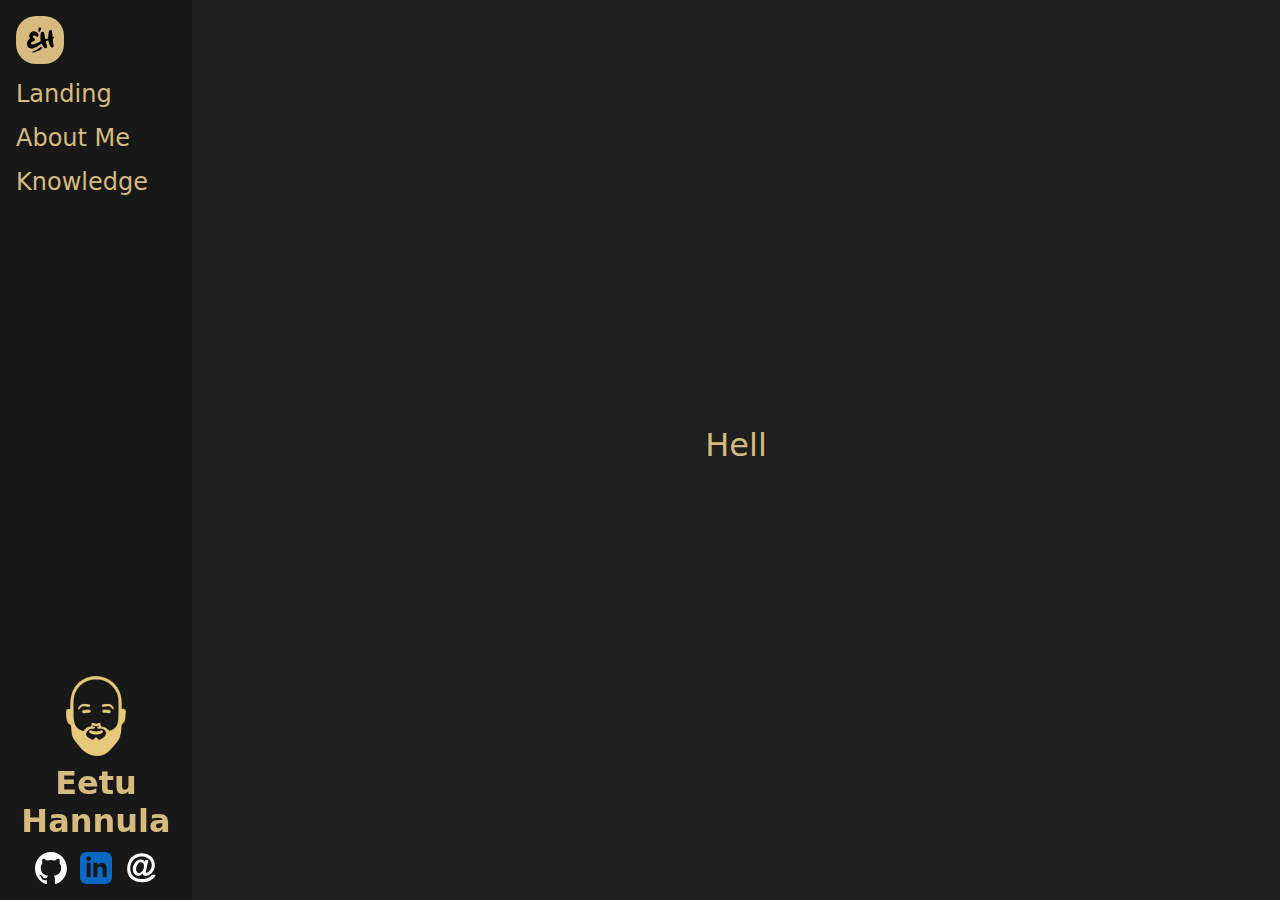
==== index.html @ 800ae950 "repo init" ====
<!DOCTYPE html>
<html>

<head>
    <meta charset="utf-8">
    <meta name="viewport" content="width=device-width, initial-scale=1.0">
    <title>Eetu Hannula / Portfolio</title>
    <link rel="icon" type="image/x-icon" href="./img/icons/html-logo.svg">

    <link rel="stylesheet" href="css/styles.css">
</head>

<body>    

    <nav>
        <ul>
            <li><a href="#landing">Landing</a></li>
            <li><a href="#about-me">About Me</a></li>
            <li><a href="#knowledge">Knowledge</a></li>
        </ul>  
    </nav>

    <main>
        <section id="landing" class="view">
            <div class="landing-page">
                <h1 id="typethis">Hello World! Welcome to my personal domain!</h1>
            </div>
        </section>

        <section id="about-me" class="view">
            <div class="about-me">
                <h1 class="page-title">About Me</h1>
                <p>(Greetings in finnish)</p>
                <p>Hei</p>
                <p>Olen tieto- ja viestintätekniikan opiskelija LAB-ammattikorkeakoulusta, Lahdesta.</p>
                <p>Olen opiskellut ohjelmointia Python, C/C++, Java, PHP, ja Javascript kielillä. Web-kehityksen HTML ja CSS/SCSS sekä tietokantojen SQL ovat tuttuja. Olen tutustunut myös web-palvelimien luomiseen Linux pohjaiselle järjestelmälle, sekä omasta mielenkiinnosta eri Linux-käyttöjärjestelmiin ja näiden perusteisiin. Olen opiskellut perusteet ohjelmistotuotannosta, arkkitehtuurista, testauksesta ja ylläpidosta.</p>
                <p>Opiskelen mediatekniikan linjalla, mistä johtuen opintoihini kuuluu myös kuvan-, videon- ja äänenkäsittelyä, 3D-mallinnusta sekä perusteita peliteknologioihin ja pelisuunnitteluun. </p>
                <p>Toivon kehittyväni tulevaisuudessa etenkin ohjelmoinnin osalta, sillä opitut taidot vaativat kertaamista ja huomaan tämän myös kiinnostavan itseäni eniten.</p>
                <p>Työtekijänä olen itseohjautuva ja tarkka realisti, joka on aidosti kiinnostunut oppimaan uutta. </p>
                <p>Olen alanvaihtaja. Aikaisemmalta ammatiltani olen fysioterapeutti ja hieroja. Olen työskennellyt pääsäntöisesti yrittäjänä, omalla toiminimellä, viimeiset 10 vuotta. Näin ollen pienyrittäjyys, sekä sosiaali- ja terveysala on tullut tutuksi. Minulla on kokemusta myös opettamisesta ja luennoinnista. Olen kuitenkin nuoresta asti ollut kiinnostunut tietotekniikasta, minkä vuoksi olen sitä päätynyt opiskelemaan.</p>
                <a href="./files/aboutme.pdf" download="EetuHannula" id="aboutPDF">Ota mukaan: CV / Cover Letter (PDF download)</a>
            </div>
        </section>

        <section id="knowledge" class="view">
            <div class="knowledge-content">
                
                <h1 class="page-title">Knowledge</h1>

                <div class="skill-category familiar">
                    <div class="description">
                        <h2>Full-Stack</h2>
                        <p>My main skillset centers around full stack web-development:</p>
                    </div>
    
                    <div class="skillboxes">
                        <div class="skillbox">
                            <h3>Front-End</h3>
                            <p>Javascript, HTML, CSS, SCSS/SASS</p>
                            <div class="skill-icons">
                                <img src="img/icons/js-logo.svg" alt="">
                                <img src="img/icons/html-logo.svg" alt="">
                                <img src="img/icons/css-logo.svg" alt="">
                                <img id="scss-logo" src="img/icons/scss-logo.svg" alt="">
                                <img src="img/icons/sass-logo.svg" alt="">
                            </div>
                        </div>
                        <div class="skillbox">
                            <h3>Back-End</h3>
                            <p>Node.js, Linux, Linode (cloud)</p>
                            <div class="skill-icons">
                                <img src="img/icons/node-logo.svg" alt="">
                                <img src="img/icons/ubuntu-logo.svg" alt="">
                                <img src="img/icons/debian-logo.svg" alt="">
                                <img src="img/icons/linode-logo1.svg" alt="">
                            </div>
                        </div> 
                    </div>
                </div>
                    
                <div class="skill-category basic">
                    <div class="description">
                        <h2>Base knowledge</h2>
                        <p>I have also studied basics of the following:</p>
                    </div>
    
                    <div class="skillboxes">
                        <div class="skillbox">
                            <h3>Programming</h3>
                            <p>Typescript, Python, Java, C++</p>
                            <div class="skill-icons">
                                <img src="img/icons/ts-logo.svg" alt="">
                                <img src="img/icons/python-logo.svg" alt="">
                                <img src="img/icons/java-logo.svg" alt="">
                                <img src="img/icons/cplusplus-logo.svg" alt="">
                            </div>
                        </div>
                        
                        <div class="skillbox">
                            <h3>Frameworks</h3>
                            <p>Express.js, Angular, Nest.js</p>
                            <div class="skill-icons">
                                <img id="express-logo" src="img/icons/expressjs-logo.svg" alt="">
                                <img src="img/icons/angular-logo.svg" alt="">
                                <img src="img/icons/nestjs-logo.svg" alt="">
                            </div>
                        </div> 
                        <div class="skillbox">
                            <h3>Media creation</h3>
                            <p>Blender, Audacity, Davinci Resolve</p>
                            <div class="skill-icons">
                                <img src="img/icons/blender-logo.svg" alt="">
                                <img src="img/icons/audacity-logo.svg" alt="">
                                <img src="img/icons/davinciresolve-logo.svg" alt="">
                            </div>
                        </div>  
                    </div>  
                </div>
            </div>
        </section>

        <section id="contact" class="view">
            <div class="contact-content">
                <div>
                    <img id="profile-icon" src="./img/icons/profile_icon.png" alt="profile-icon">
                </div>

                <h1>Eetu</h1>
                <h1>Hannula</h1>
                
                <div class="contact-links">
                    <a href="https://github.com/eetuhannula" target="_blank">
                        <img id ="github-icon" src="./img/icons/github-logo.svg" alt="GitHub">
                    </a>
                    <a href="https://www.linkedin.com/in/eetu-hannula-a75682139/" target="_blank">
                        <img id="linkedin-icon" src="./img/icons/linkedin-logo.svg" alt="LinkedIn">
                    </a>
                    <a href="mailto:eetuhannula@gmail.com">
                        <img id="email-icon" src="img/icons/email-icon.svg" alt="email-icon">
                    </a>
                </div>
            </div>

        </section>

    </main>

    <!-- HUD + HIDDEN ITEM -->
    <div id="hud-system">    

        <input type="checkbox" class="switch-checkbox">

        <div class="switch-visuals" id="switch-visuals">
            <img src="./img/icons/eh-logo.svg" class="menu-icon" alt="">
        </div>

        <div class="overlay-screen">
            <div class="screen-content">
                <h1>Nothing yet..</h1>
                <h1>Site is unfinished</h1>
                <h1>:)</h1>
            </div>
        </div>
    </div>

    <!-- SCRIPT -->
    <script src="js/script.js"></script>
</body>
</html>
---- css/styles.css ----
h1 {
  color: #d7ba7d;
}

h2 {
  color: #ce9178;
}

h3 {
  color: #d7ba7d;
}

p {
  color: #cccccc;
}

a {
  text-decoration: none;
}

.landing-page {
  display: flex;
  justify-content: center;
  align-items: center;
  height: calc(100vh - 10px);
}
.landing-page h1 {
  padding: 2rem 4rem;
  font-size: 2rem;
  font-weight: 200;
}
@media (max-width: 800px) {
  .landing-page {
    height: unset;
    min-height: calc(100vh - 4rem);
  }
}

.page-title {
  font-size: 3rem;
  font-weight: 900;
  text-shadow: #ce9178 2px 2px;
  padding: 2rem 0;
}

.knowledge-content {
  padding: 0 4rem;
  max-width: 40rem;
  display: flex;
  flex-direction: column;
}
@media (max-width: 800px) {
  .knowledge-content {
    padding: 0 2rem;
  }
}
.knowledge-content .skill-category {
  margin-bottom: 1rem;
}
.knowledge-content .skill-category .description {
  padding-bottom: 1rem;
}
.knowledge-content .skill-category .description h2 {
  padding-bottom: 0.5rem;
}
.knowledge-content .skill-category .skillboxes {
  display: flex;
  flex-direction: column;
  flex-wrap: wrap;
  gap: 1rem;
}
.knowledge-content .skill-category .skillboxes .skillbox {
  display: flex;
  flex-flow: column wrap;
  gap: 0.5rem;
}
.knowledge-content .skill-category .skillboxes .skillbox h3 {
  color: #d7ba7d;
  font-weight: 500;
}
.knowledge-content .skill-category .skillboxes .skillbox p {
  color: #cccccc;
}
@media (max-width: 800px) {
  .knowledge-content .skill-category .skillboxes .skillbox .skill-icons #scss-logo {
    background-color: white;
    border-radius: 50%;
    padding: 0;
    margin: 0.25rem;
  }
  .knowledge-content .skill-category .skillboxes .skillbox .skill-icons #express-logo {
    margin: auto;
    padding: 0.5rem;
    margin: 0.35rem;
    background-color: white;
    border-radius: 5px;
    max-height: 1.5rem;
  }
  .knowledge-content .skill-category .skillboxes .skillbox .skill-icons img {
    max-height: 3rem;
    padding: 0.25rem;
  }
}
.knowledge-content .skill-category .skillboxes .skillbox img {
  padding: 1rem;
  height: 4rem;
}

.about-me {
  padding: 0 4rem;
  max-width: 70%;
  display: flex;
  flex-direction: column;
}
.about-me p {
  padding-bottom: 0.5rem;
}
@media (max-width: 800px) {
  .about-me {
    max-width: unset;
    padding: 0 2rem 5rem 2rem;
  }
}
.about-me #aboutPDF {
  color: hsl(117, 75%, 40%);
}
.about-me #aboutPDF:hover {
  text-decoration: underline;
}

#contact {
  width: 12rem;
  min-width: unset;
  position: fixed;
  bottom: 0;
  left: 0;
  z-index: 2;
  display: flex;
  flex-direction: column;
  align-items: center;
  justify-content: center;
}
@media (max-width: 800px) {
  #contact {
    position: unset;
    min-height: 100vh;
    margin: auto;
    z-index: 0;
  }
}

.contact-content {
  display: flex;
  flex-direction: column;
  align-items: center;
  justify-content: center;
}
.contact-content .contact-links {
  padding: 0.5rem;
}
.contact-content #profile-icon {
  height: 5rem;
  width: auto;
  filter: brightness(5.5) hue-rotate(20deg);
}
@media (max-width: 800px) {
  .contact-content #profile-icon {
    height: 10rem;
  }
}
.contact-content #linkedin-icon {
  filter: invert(27%) sepia(100%) saturate(1311%) hue-rotate(191deg) brightness(94%) contrast(95%);
}
.contact-content #github-icon {
  filter: invert(100%) sepia(100%) saturate(0%) hue-rotate(140deg) brightness(102%) contrast(102%);
}
.contact-content #email-icon {
  filter: invert(100%) sepia(100%) saturate(0%) hue-rotate(140deg) brightness(102%) contrast(102%);
}
.contact-content img {
  padding: 0.25rem;
  height: 2rem;
  width: 2rem;
}

#hud-system {
  position: fixed;
  top: 0;
  left: 0;
  width: 0;
  margin: 0;
  padding: 0;
  z-index: 10;
  display: flex;
  background-color: white;
}

.switch-visuals {
  position: fixed;
  top: 1rem;
  left: 1rem;
  display: flex;
  justify-content: center;
  align-items: center;
  width: 3rem;
  height: 3rem;
  border-radius: 20px;
  background-color: #d7ba7d;
  transform: rotate(0deg);
  transition: 1s;
  z-index: 1;
}
.switch-visuals .menu-icon {
  height: 4rem;
}
@media (max-width: 800px) {
  .switch-visuals {
    left: unset;
    right: 1rem;
  }
}

.switch-checkbox {
  position: fixed;
  top: 1rem;
  left: 1rem;
  padding: 0;
  width: 3rem;
  height: 3rem;
  z-index: 2;
  opacity: 0;
  cursor: pointer;
}
.switch-checkbox:checked ~ .overlay-screen {
  transform: translateX(0) translateY(0) scale(1);
}
.switch-checkbox:hover ~ .switch-visuals {
  transform: rotate(360deg) scale(1.1);
  transition: 0.5s;
}
.switch-checkbox:active ~ .switch-visuals {
  transform: rotate(360deg) scale(0.9);
  transition: 0.3s;
}
@media (max-width: 800px) {
  .switch-checkbox {
    left: unset;
    right: 1rem;
  }
}

.overlay-screen {
  position: fixed;
  -webkit-backdrop-filter: blur(10px);
          backdrop-filter: blur(10px);
  background-color: rgba(59, 59, 59, 0.434);
  transform: translateX(-50%) translateY(-50%) scale(0);
  transform-origin: center;
  transition: 0.5s;
}
.overlay-screen .screen-content {
  width: 100vw;
  height: 100vh;
  display: flex;
  flex-direction: column;
  justify-content: center;
  align-items: center;
  gap: 0.5rem;
  margin: 0;
  padding: 0;
}

* {
  margin: 0;
  padding: 0;
  font-family: system-ui, sans-serif;
}

:root {
  color-scheme: dark;
}

::-webkit-scrollbar {
  height: 10px;
  width: 10px;
}

::-webkit-scrollbar-thumb {
  background: #b5cea8;
}

::-webkit-scrollbar-thumb:hover {
  background: rgb(255, 236, 236);
}

body {
  background-color: transparent;
}

nav {
  position: fixed;
  top: 0;
  left: 0;
  padding-top: 4rem;
  width: 12rem;
  height: 100vh;
  background-color: rgb(24, 24, 24);
  z-index: 1;
}
nav ul {
  padding: 1rem;
  display: flex;
  flex-direction: column;
  gap: 1rem;
  list-style-type: none;
}
nav a {
  color: #d7ba7d;
  font-size: 1.5rem;
  font-weight: 400;
}
@media (max-width: 800px) {
  nav {
    top: unset;
    padding: unset;
    bottom: 0;
    width: 100vw;
    height: 4rem;
    display: flex;
    justify-content: center;
    align-items: center;
  }
  nav ul {
    flex-direction: row;
    justify-content: center;
  }
  nav a {
    font-size: 1rem;
  }
}

main {
  background-color: rgb(31, 31, 31);
  margin-left: 12rem;
  display: flex;
  flex-direction: row;
  height: 100vh;
  width: calc(100vw - 12rem);
  overflow: auto;
  scroll-snap-type: x mandatory;
  scroll-behavior: smooth;
}
@media (max-width: 800px) {
  main {
    margin: 0;
    width: 100vw;
    height: unset;
    flex-direction: column;
  }
}

.view {
  scroll-snap-align: start;
  overflow: auto;
  min-width: calc(100vw - 12rem);
}
@media (max-width: 800px) {
  .view {
    min-width: 100vw;
  }
}/*# sourceMappingURL=styles.css.map */
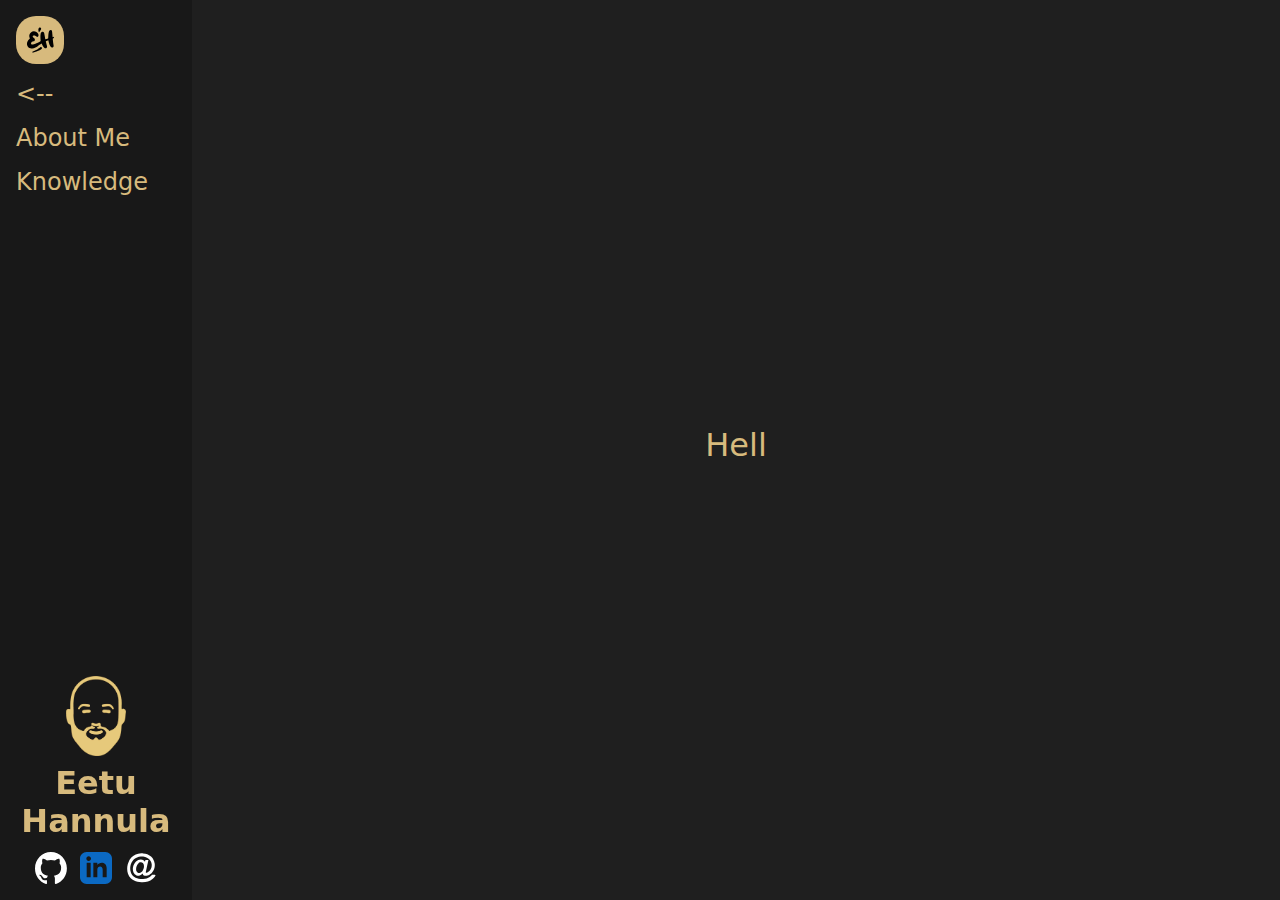
==== commit 1b54c17b: "profilepic and modifications" ====
--- a/index.html
+++ b/index.html
@@ -14,7 +14,7 @@
 
     <nav>
         <ul>
-            <li><a href="#landing">Landing</a></li>
+            <li><a href="#landing"><--</a></li>
             <li><a href="#about-me">About Me</a></li>
             <li><a href="#knowledge">Knowledge</a></li>
         </ul>  
@@ -30,15 +30,28 @@
         <section id="about-me" class="view">
             <div class="about-me">
                 <h1 class="page-title">About Me</h1>
-                <p>(Greetings in finnish)</p>
-                <p>Hei</p>
-                <p>Olen tieto- ja viestintätekniikan opiskelija LAB-ammattikorkeakoulusta, Lahdesta.</p>
-                <p>Olen opiskellut ohjelmointia Python, C/C++, Java, PHP, ja Javascript kielillä. Web-kehityksen HTML ja CSS/SCSS sekä tietokantojen SQL ovat tuttuja. Olen tutustunut myös web-palvelimien luomiseen Linux pohjaiselle järjestelmälle, sekä omasta mielenkiinnosta eri Linux-käyttöjärjestelmiin ja näiden perusteisiin. Olen opiskellut perusteet ohjelmistotuotannosta, arkkitehtuurista, testauksesta ja ylläpidosta.</p>
-                <p>Opiskelen mediatekniikan linjalla, mistä johtuen opintoihini kuuluu myös kuvan-, videon- ja äänenkäsittelyä, 3D-mallinnusta sekä perusteita peliteknologioihin ja pelisuunnitteluun. </p>
-                <p>Toivon kehittyväni tulevaisuudessa etenkin ohjelmoinnin osalta, sillä opitut taidot vaativat kertaamista ja huomaan tämän myös kiinnostavan itseäni eniten.</p>
-                <p>Työtekijänä olen itseohjautuva ja tarkka realisti, joka on aidosti kiinnostunut oppimaan uutta. </p>
-                <p>Olen alanvaihtaja. Aikaisemmalta ammatiltani olen fysioterapeutti ja hieroja. Olen työskennellyt pääsäntöisesti yrittäjänä, omalla toiminimellä, viimeiset 10 vuotta. Näin ollen pienyrittäjyys, sekä sosiaali- ja terveysala on tullut tutuksi. Minulla on kokemusta myös opettamisesta ja luennoinnista. Olen kuitenkin nuoresta asti ollut kiinnostunut tietotekniikasta, minkä vuoksi olen sitä päätynyt opiskelemaan.</p>
-                <a href="./files/aboutme.pdf" download="EetuHannula" id="aboutPDF">Ota mukaan: CV / Cover Letter (PDF download)</a>
+                <div class="items">
+                    <div class="text-block">
+                        <p>(Greetings in finnish)</p>
+                        <p>Hei</p>
+                        <p>Olen viimeistä vuotta suorittava tieto- ja viestintätekniikan opiskelija LAB- ammattikorkeakoulusta, Lahdesta.</p>
+                        <p>Opinnoissani olen oppinut ohjelmointia useammalla kielellä, joista parhaiten on tarttunut Javascript. Myös Typescript, C/C++, Python, Java ja PHP kieliä on tullut kokeiltua. </p>
+                        <p>Hyvä pohjaosaaminen löytyy HTML ja CSS käyttöön. Ja perusymmärrys SQL:stä on hallussa.</p>
+                        <p>Olen tutustunut web-palvelimien luomiseen Linux-pohjaiselle järjestelmälle, sekä omasta mielenkiinnosta myös eri Linux-käyttöjärjestelmiin ja näiden perusteisiin.</p>
+                        <p>Olen opiskellut perusteet ohjelmistotuotannosta, -arkkitehtuurista, -testauksesta ja -ylläpidosta. Ymmärrystä perustietorakenteista ja algoritmeista löytyy myös. </p>
+                        <p>Opiskelen mediatekniikan linjalla, mistä johtuen opintoihini kuuluu kuvan-, videon- ja äänenkäsittelyä, 3D mallinnusta sekä  perusteita peliteknologioihin ja pelisuunnitteluun.</p>
+                        <p>Näin ollen pintaraapaisuna tutuksi ovat tulleet muunmuassa Blender, Davinci Resolve, GIMP, Audacity ja Unity. </p>
+                        <p>Toivon kehittyväni tulevaisuudessa etenkin ohjelmoinnin osalta, sillä koulussa opitut taidot vaativat paljon kertaamista ja huomaan tämän myös kiinnostavan itseäni eniten. Oli kyse sitten web- tai ohjelmistokehitykseen liittyvästä tuotannosta. </p>
+                        <p>Olen alanvaihtaja. Aikaisemmalta ammatiltani olen fysioterapeutti ja hieroja. Olen työskennellyt pääsääntöisesti yrittäjänä omalla toiminimellä viimeiset 10 vuotta. Siispä penyrittäjyys, sekä sosiaali- ja terveysala ovat tuttuja.</p>
+                        <p>Lisäksi omaan kokemusta opettamisesta ja luennoinnista.</p>
+                        <p>Olen kuitenkin nuoresta asti ollut kiinnostunut tietotekniikasta, minkä vuoksi olen nyt sitä päätynyt opiskelemaan. </p>
+                        <p>Työntekijänä olen itseohjautuva ja tarkka realisti, joka on aidosti kiinnostunut oppimaan uutta. </p>
+                        <a href="./files/aboutme.pdf" download="EetuHannula" id="aboutPDF">Ota mukaan: CV / Cover Letter (PDF download)</a>
+                    </div>
+                    <div class="img-container">
+                        <img src="./img/icons/profile_pic.webp" alt="profile-pic">
+                    </div>
+                </div>
             </div>
         </section>
 
@@ -61,7 +74,6 @@
                                 <img src="img/icons/js-logo.svg" alt="">
                                 <img src="img/icons/html-logo.svg" alt="">
                                 <img src="img/icons/css-logo.svg" alt="">
-                                <img id="scss-logo" src="img/icons/scss-logo.svg" alt="">
                                 <img src="img/icons/sass-logo.svg" alt="">
                             </div>
                         </div>
@@ -69,10 +81,10 @@
                             <h3>Back-End</h3>
                             <p>Node.js, Linux, Linode (cloud)</p>
                             <div class="skill-icons">
-                                <img src="img/icons/node-logo.svg" alt="">
+                                <img src="img/icons/nodejs-logo.svg" alt="">
                                 <img src="img/icons/ubuntu-logo.svg" alt="">
                                 <img src="img/icons/debian-logo.svg" alt="">
-                                <img src="img/icons/linode-logo1.svg" alt="">
+                                <img src="img/icons/linode-logo.svg" alt="">
                             </div>
                         </div> 
                     </div>
@@ -86,34 +98,23 @@
     
                     <div class="skillboxes">
                         <div class="skillbox">
-                            <h3>Programming</h3>
+                            <h3>Languages</h3>
                             <p>Typescript, Python, Java, C++</p>
                             <div class="skill-icons">
                                 <img src="img/icons/ts-logo.svg" alt="">
                                 <img src="img/icons/python-logo.svg" alt="">
+                                <img src="img/icons/cplusplus-logo.svg" alt="">
                                 <img src="img/icons/java-logo.svg" alt="">
-                                <img src="img/icons/cplusplus-logo.svg" alt="">
-                            </div>
-                        </div>
-                        
-                        <div class="skillbox">
-                            <h3>Frameworks</h3>
-                            <p>Express.js, Angular, Nest.js</p>
-                            <div class="skill-icons">
-                                <img id="express-logo" src="img/icons/expressjs-logo.svg" alt="">
-                                <img src="img/icons/angular-logo.svg" alt="">
-                                <img src="img/icons/nestjs-logo.svg" alt="">
                             </div>
                         </div> 
                         <div class="skillbox">
-                            <h3>Media creation</h3>
-                            <p>Blender, Audacity, Davinci Resolve</p>
+                            <h3>Frameworks</h3>
+                            <p>Express.js, Angular</p>
                             <div class="skill-icons">
-                                <img src="img/icons/blender-logo.svg" alt="">
-                                <img src="img/icons/audacity-logo.svg" alt="">
-                                <img src="img/icons/davinciresolve-logo.svg" alt="">
+                                <img src="img/icons/express-logo.svg" alt="">
+                                <img src="img/icons/angular-logo.svg" alt="">
                             </div>
-                        </div>  
+                        </div> 
                     </div>  
                 </div>
             </div>
--- a/css/styles.css
+++ b/css/styles.css
@@ -74,41 +74,27 @@
   flex-flow: column wrap;
   gap: 0.5rem;
 }
-.knowledge-content .skill-category .skillboxes .skillbox h3 {
+.knowledge-content .skill-category .skillboxes h3 {
   color: #d7ba7d;
   font-weight: 500;
 }
-.knowledge-content .skill-category .skillboxes .skillbox p {
+.knowledge-content .skill-category .skillboxes p {
   color: #cccccc;
 }
-@media (max-width: 800px) {
-  .knowledge-content .skill-category .skillboxes .skillbox .skill-icons #scss-logo {
-    background-color: white;
-    border-radius: 50%;
-    padding: 0;
-    margin: 0.25rem;
-  }
-  .knowledge-content .skill-category .skillboxes .skillbox .skill-icons #express-logo {
-    margin: auto;
-    padding: 0.5rem;
-    margin: 0.35rem;
-    background-color: white;
-    border-radius: 5px;
-    max-height: 1.5rem;
-  }
-  .knowledge-content .skill-category .skillboxes .skillbox .skill-icons img {
-    max-height: 3rem;
+.knowledge-content .skill-category .skillboxes img {
+  padding: 0.5rem;
+  height: 4rem;
+  filter: invert(100%) sepia(1%) saturate(342%) hue-rotate(198deg) brightness(118%) contrast(100%);
+}
+@media (max-width: 800px) {
+  .knowledge-content .skill-category .skillboxes img {
     padding: 0.25rem;
-  }
-}
-.knowledge-content .skill-category .skillboxes .skillbox img {
-  padding: 1rem;
-  height: 4rem;
+    height: 3.5rem;
+  }
 }
 
 .about-me {
-  padding: 0 4rem;
-  max-width: 70%;
+  padding: 0 4rem 2rem 4rem;
   display: flex;
   flex-direction: column;
 }
@@ -117,15 +103,31 @@
 }
 @media (max-width: 800px) {
   .about-me {
-    max-width: unset;
-    padding: 0 2rem 5rem 2rem;
+    padding: 0 2rem 2rem 2rem;
   }
 }
 .about-me #aboutPDF {
-  color: hsl(117, 75%, 40%);
+  color: #d7ba7d;
 }
 .about-me #aboutPDF:hover {
   text-decoration: underline;
+}
+.about-me .items {
+  display: flex;
+  flex-wrap: wrap;
+  gap: 4rem;
+  align-items: center;
+}
+.about-me .text-block {
+  max-width: 40rem;
+}
+.about-me .img-container {
+  max-width: 40rem;
+}
+.about-me img {
+  width: calc(100% - 4px);
+  border: solid 2px #d7ba7d;
+  border-radius: 5px;
 }
 
 #contact {
@@ -318,6 +320,9 @@
   color: #d7ba7d;
   font-size: 1.5rem;
   font-weight: 400;
+}
+nav a:hover {
+  font-weight: 600;
 }
 @media (max-width: 800px) {
   nav {
@@ -346,7 +351,7 @@
   flex-direction: row;
   height: 100vh;
   width: calc(100vw - 12rem);
-  overflow: auto;
+  overflow: hidden;
   scroll-snap-type: x mandatory;
   scroll-behavior: smooth;
 }
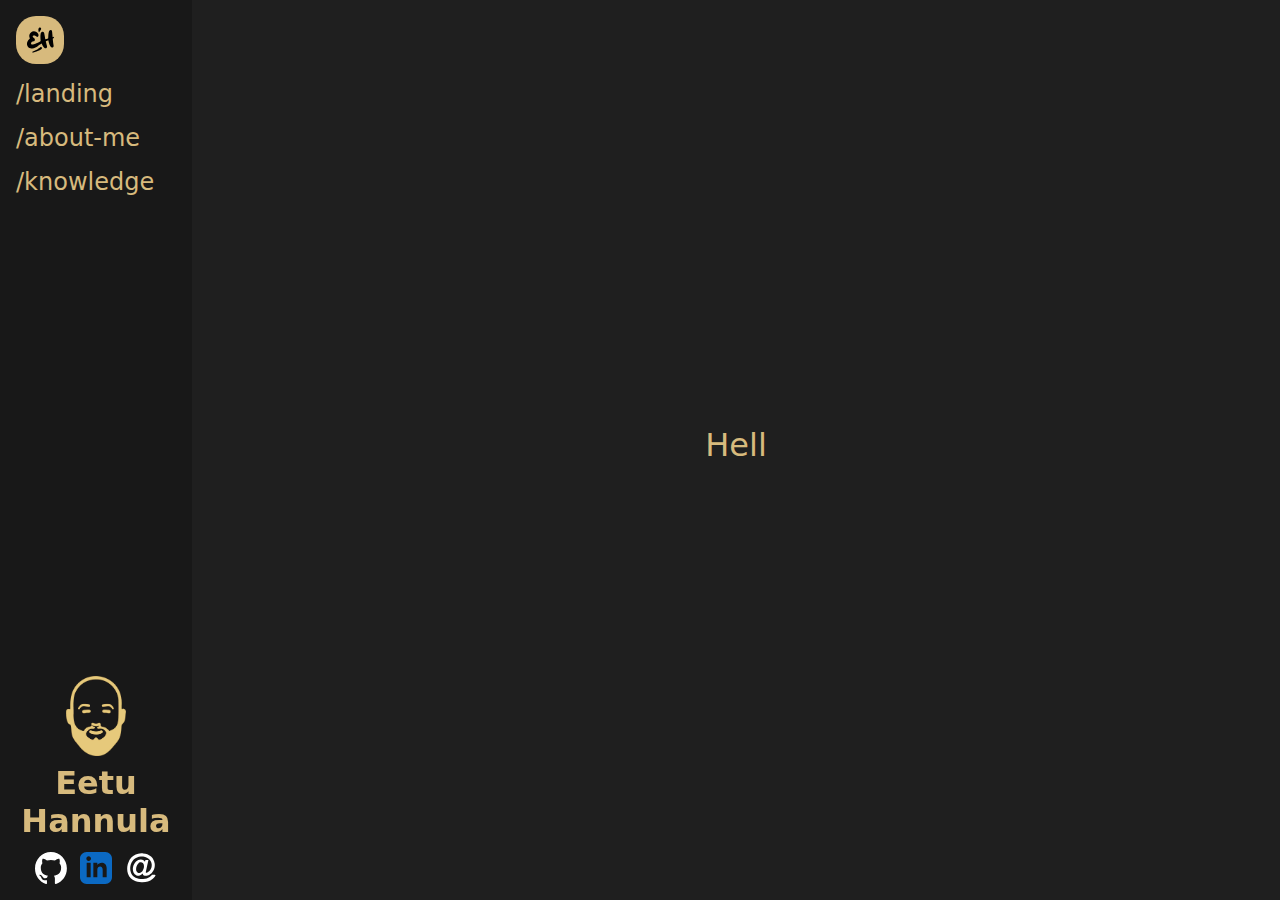
==== commit 350e6684: "edits" ====
--- a/index.html
+++ b/index.html
@@ -14,9 +14,10 @@
 
     <nav>
         <ul>
-            <li><a href="#landing"><--</a></li>
-            <li><a href="#about-me">About Me</a></li>
-            <li><a href="#knowledge">Knowledge</a></li>
+            <li><a href="#landing">/landing</a></li>
+            <li><a href="#about-me">/about-me</a></li>
+            <li><a href="#knowledge">/knowledge</a></li>
+            <li class="li-contact"><a href="#contact">/contact</a></li>
         </ul>  
     </nav>
 
--- a/css/styles.css
+++ b/css/styles.css
@@ -148,6 +148,15 @@
     min-height: 100vh;
     margin: auto;
     z-index: 0;
+  }
+}
+
+.li-contact {
+  display: none;
+}
+@media (max-width: 800px) {
+  .li-contact {
+    display: block;
   }
 }
 
